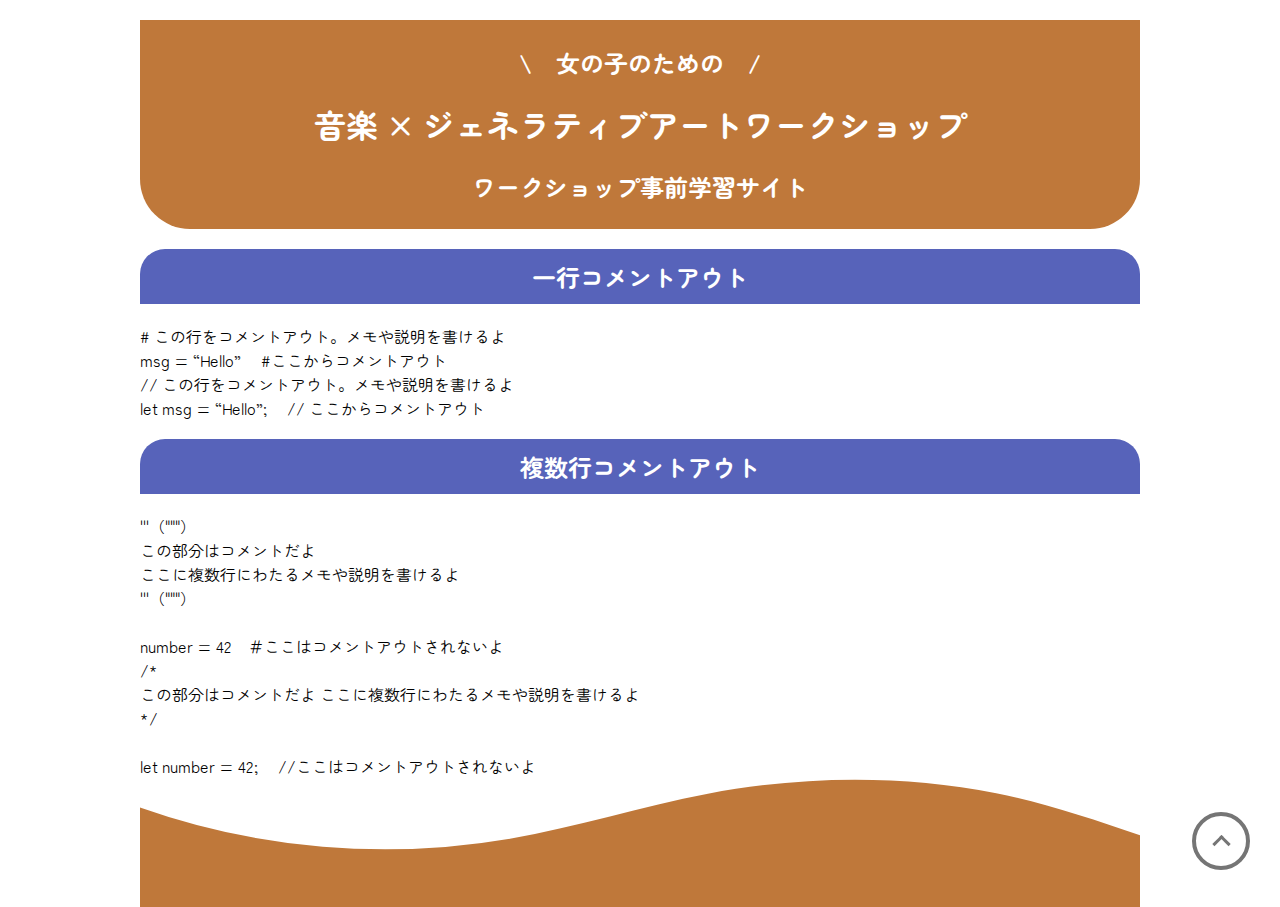
==== comment.html @ c45bb8ab "Add files via upload" ====
<!DOCTYPE html>
<html lang="ja">
  <head>
    <meta charset="UTF-8" />
    <meta name="viewport" content="width=device-width, initial-scale=1.0" />
    <link rel="stylesheet" type="text/css" href="style.css" />
    <link rel="stylesheet" type="text/css" href="compare.css" />
    <link rel="preconnect" href="https://fonts.googleapis.com" />
    <link rel="preconnect" href="https://fonts.gstatic.com" crossorigin />
    <link
      href="https://fonts.googleapis.com/css2?family=Zen+Maru+Gothic&display=swap"
      rel="stylesheet"
    />
    <title>コメントアウト</title>
  </head>

  <body>
    <a class="pagetop" href="#"><div class="pagetop__arrow"></div></a>
    <a class="backpage" href="index.html"
      ><div class="backpage__arrow"></div
    ></a>

    <header>
      <h2>\　女の子のための　/</h2>
      <h1>
        音楽 × ジェネラティブアート<span class="newline">ワークショップ</span>
      </h1>
      <h2>ワークショップ事前学習サイト</h2>
    </header>

    <h2 class="title">一行コメントアウト</h2>
    <div class="python">
      <span class="marker_yellow"
        ># この行をコメントアウト。メモや説明を書けるよ</span
      ><br />
      msg = “Hello”　
      <span class="marker_yellow">#ここからコメントアウト</span>
    </div>

    <div class="JavaScript">
      <span class="marker_yellow"
        >// この行をコメントアウト。メモや説明を書けるよ</span
      ><br />
      let msg = “Hello”;　<span class="marker_yellow">
        // ここからコメントアウト</span
      >
    </div>

    <h2 class="title">複数行コメントアウト</h2>
    <div class="python">
      <span class="marker_yellow">'''（"""）</span>
      <br />この部分はコメントだよ<br />ここに複数行にわたるメモや説明を書けるよ<br />
      <span class="marker_yellow">'''（"""）</span>
      <br /><br />number = 42　<span class="marker_yellow"
        >＃ここはコメントアウトされないよ</span
      >
    </div>

    <div class="JavaScript">
      <span class="marker_yellow">/*</span><br />
      この部分はコメントだよ ここに複数行にわたるメモや説明を書けるよ<br />
      <span class="marker_yellow">*/</span> <br /><br />let number = 42; 　<span
        class="marker_yellow"
        >//ここはコメントアウトされないよ</span
      >
    </div>

    <footer>
      <div class="wave">
        <svg
          data-name="Layer 1"
          xmlns="http://www.w3.org/2000/svg"
          viewBox="0 0 1200 120"
          preserveAspectRatio="none"
        >
          <path
            d="M985.66,92.83C906.67,72,823.78,31,743.84,14.19c-82.26-17.34-168.06-16.33-250.45.39-57.84,11.73-114,31.07-172,41.86A600.21,600.21,0,0,1,0,27.35V120H1200V95.8C1132.19,118.92,1055.71,111.31,985.66,92.83Z"
            class="shape-fill"
          ></path>
        </svg>
      </div>
    </footer>
  </body>
</html>
---- style.css ----
html {
  scroll-behavior: smooth;
}

/* ページトップへ戻るボタン */
.pagetop {
  height: 50px;
  width: 50px;
  position: fixed;
  right: 30px;
  bottom: 30px;
  background: #fff;
  border: solid 4px #757575;
  border-radius: 50%;
  display: flex;
  justify-content: center;
  align-items: center;
  z-index: 2;
}

.pagetop__arrow {
  height: 10px;
  width: 10px;
  border-top: 3px solid #757575;
  border-right: 3px solid #757575;
  transform: translateY(20%) rotate(-45deg);
}

/* ページ全体に関わるスタイル */
body {
  font-family: "Zen Maru Gothic", serif;
  font-weight: 400;
  font-style: normal;
  max-width: 1000px;
  margin: 0 auto;
  margin-top: 20px;
  padding: 0px;
  position: relative;
}

.moji {
  margin: 0 20px;
}

/* ヘッダー */
header {
  color: white;
  background-color: #bf783a;
  text-align: center;
  border-radius: 0 0 50px 50px;
  padding: 5px;
  /* background-color: rgb(63, 76, 176); */
}

/* メニュー、目次 */
nav {
  display: flex;
  flex-wrap: wrap;
  justify-content: center; /*中央揃えに変更*/
  margin: 2rem 0rem;
  gap: 15px; /* 間隔を追加 */
}

nav div {
  background-color: #bf783a;
  font-weight: bold;
  text-align: center;
  padding: 0.5em 1em;
  border-radius: 10px;
  box-sizing: border-box;
  width: 150px;
  height: 55px;
  display: flex;
  align-items: center;
  justify-content: center;
  scroll-behavior: smooth;
  transition: background-color 0.3s, color 0.3s; /* スムーズな反転効果のために追加 */
}

nav a {
  color: white;
  text-decoration: none;
  display: block;
  text-align: center;
  transition: color 0.3s; /* スムーズな反転効果のために追加 */
}

/* ホバー時に背景色と文字色を反転させる */
nav div:hover {
  background-color: white;
  border: solid 3px;
  border-color: #bf783a;
}

nav div:hover a {
  color: #bf783a;
}

/* JavaScriptとPythonの比較_メニューボタン */
.compare nav div:hover {
  background-color: white;
  border: solid 3px;
  border-color: #bf783a;
}

.compare nav div {
  background-color: #bf783a;
}

/* 各メニューのタイトル */
.title {
  /* background-color: rgb(86, 158, 186); */
  background-color: rgb(87, 99, 186);
  color: white;
  padding: 10px;
  text-align: center;
  border-radius: 25px 25px 0 0;
  /* display: inline-block; inline-blockに設定して幅を自動調整 */
  /* width: auto; 幅を自動調整 */
}

/* ワークショップの流れ */
.step {
  /* background-color: rgb(227, 227, 227); */
  border: solid 5px;
  border-color: rgb(87, 99, 186);
  border-radius: 25px;
  padding: 20px;
  margin-bottom: 30px;
  text-align: center;
  margin: 20 auto;
}

.step_title {
  background-color: rgb(86, 158, 186);
  color: white;
  font-weight: bold;
  border-radius: 15px;
  padding: 5px 20px;
  display: inline-block;
  margin-top: 8px;
  margin-bottom: 10px;
}

.step h3 {
  text-align: center;
  font-size: 20px;
  color: rgb(87, 99, 186);
  font-weight: bold;
  margin-bottom: 0;
}

.step p:first-child {
  margin-top: 0;
}

/* 詳細と日程 */
.schedule {
  padding: 20px;
  border: solid 5px;
  border-color: #bf783a;
  border-radius: 25px;
  margin-bottom: 30px;
  /* background-color: rgb(227, 227, 227); */
}

.schedule h3 {
  text-align: center;
  font-size: 20px;
  color: #bf783a;
  font-weight: bold;
}

/* p5.jsについて */
.about {
  padding: 20px;
  border: solid 5px;
  border-color: rgb(87, 99, 186);
  border-radius: 25px;
}

.about h3 {
  color: rgb(87, 99, 186);
  font-size: 20px;
  font-weight: bold;
}

/* 綺麗に改行するためのもの */
.p_indent {
  text-indent: -3em;
  padding-left: 3em;
}

/* ヘッダー部分のタイトル改行 */
.newline {
  display: inline-block;
}

h3 {
  text-align: center;
}

.font_space {
  line-height: 2;
}

/* 見出しにマーカー付ける */
.marker {
  background: linear-gradient(transparent 45%, #fcf69f 45%);
  /* background-color: #fcf69f; */
  /* font-size: 20px; */
  font-weight: bold;
}

/* オレンジボタンの長いver */
.long_ver {
  width: 500px;
  margin: auto;
}

footer {
  position: relative;
  width: 100%;
}

/* フッター部分の波模様 */
.wave {
  position: relative;
  width: 100%;
  overflow: hidden;
  line-height: 0;
}

.wave svg {
  position: relative;
  display: block;
  width: calc(138% + 1.3px);
  height: 129px;
}

.wave .shape-fill {
  fill: #bf783a;
}

/* 端末サイズに応じたレイアウトの変更 */
@media (min-width: 1000px) {
  nav {
    justify-content: flex-start; /* 固定幅なので中央揃え解除 */
  }
  nav div {
    flex: 0 0 auto; /* 固定幅でフレックスボックスの影響を受けないようにする */
  }
}

@media (max-width: 999px) and (min-width: 600px) {
  nav {
    justify-content: center; /* 画面サイズに応じて中央揃えに戻す */
  }
  nav div {
    flex: 0 0 calc(33.33% - 15px); /* 横3 */
  }

  nav .long_ver {
    width: 800px;
    margin: auto;
    font-size: 16px; /* フォントサイズを小さくする */
  }

  nav .long_ver a {
    white-space: nowrap; /* 改行を防ぐ */
  }
}

@media (max-width: 599px) {
  nav div {
    flex: 0 0 calc(50% - 15px); /* 横2 */
  }

  nav .long_ver {
    width: 700px;
    margin: auto;
    font-size: 14px;
  }

  nav .long_ver a {
    white-space: nowrap; /* 改行を防ぐ */
  }

  h1 {
    font-size: 20px;
  }

  h2 {
    font-size: 18px;
  }

  h3 {
    font-size: 16px;
  }

  .marker {
    font-size: 15px;
  }
}
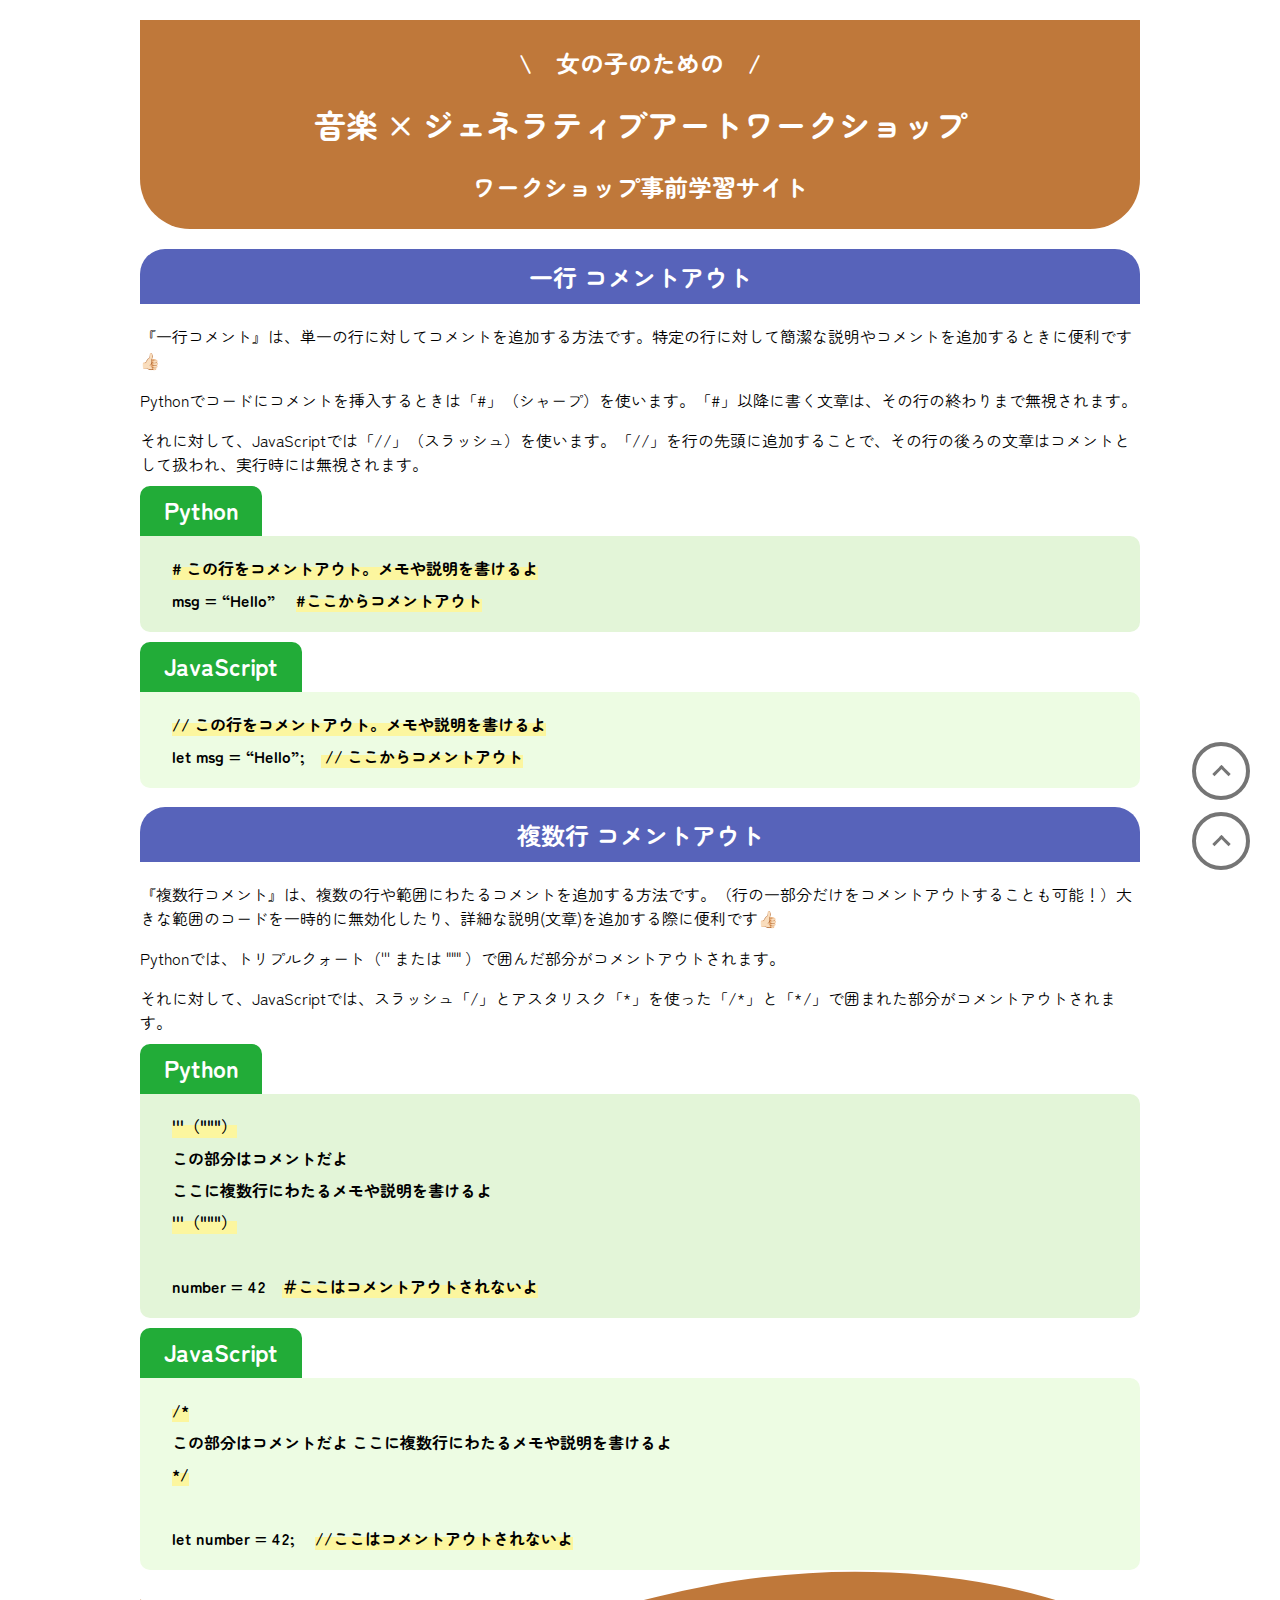
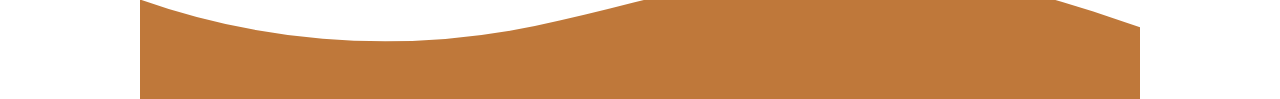
==== commit 3be06ab6: "Update comment.html" ====
--- a/comment.html
+++ b/comment.html
@@ -28,7 +28,19 @@
       <h2>ワークショップ事前学習サイト</h2>
     </header>
 
-    <h2 class="title">一行コメントアウト</h2>
+    <h2 class="title">一行 コメントアウト</h2>
+
+    <div class="point">
+      <p>
+        <span class="marker_blue"
+        >『一行コメント』</span>は、単一の行に対してコメントを追加する方法です。特定の行に対して簡潔な説明やコメントを追加するときに便利です👍🏻</p>
+       <p> Pythonでコードにコメントを挿入するときは<span class="marker_blue"
+        >「#」（シャープ）</span>を使います。「#」以降に書く文章は、その行の終わりまで無視されます。</p>
+        <p>それに対して、JavaScriptでは<span class="marker_blue"
+          >「//」（スラッシュ）</span>を使います。「//」を行の先頭に追加することで、その行の後ろの文章はコメントとして扱われ、実行時には無視されます。</p>
+      </p>
+    </div>
+
     <div class="python">
       <span class="marker_yellow"
         ># この行をコメントアウト。メモや説明を書けるよ</span
@@ -46,7 +58,19 @@
       >
     </div>
 
-    <h2 class="title">複数行コメントアウト</h2>
+    <h2 class="title">複数行 コメントアウト</h2>
+
+    <div class="point">
+      <p>
+        <span class="marker_blue"
+        >『複数行コメント』</span>は、複数の行や範囲にわたるコメントを追加する方法です。（行の一部分だけをコメントアウトすることも可能！）大きな範囲のコードを一時的に無効化したり、詳細な説明(文章)を追加する際に便利です👍🏻</p>
+       <p> Pythonでは、<span class="marker_blue"
+        >トリプルクォート（''' または """ ）</span>で囲んだ部分がコメントアウトされます。</p>
+        <p>それに対して、JavaScriptでは、スラッシュ「/」とアスタリスク「*」を使った<span class="marker_blue"
+          >「/*」と「*/」</span>で囲まれた部分がコメントアウトされます。</p>
+      </p>
+    </div>
+
     <div class="python">
       <span class="marker_yellow">'''（"""）</span>
       <br />この部分はコメントだよ<br />ここに複数行にわたるメモや説明を書けるよ<br />
--- a/style.css
+++ b/style.css
@@ -144,7 +144,7 @@
 
 .step h3 {
   text-align: center;
-  font-size: 20px;
+  font-size: 18px;
   color: rgb(87, 99, 186);
   font-weight: bold;
   margin-bottom: 0;
@@ -166,7 +166,7 @@
 
 .schedule h3 {
   text-align: center;
-  font-size: 20px;
+  font-size: 18px;
   color: #bf783a;
   font-weight: bold;
 }
@@ -177,11 +177,12 @@
   border: solid 5px;
   border-color: rgb(87, 99, 186);
   border-radius: 25px;
+  margin-bottom: 30px;
 }
 
 .about h3 {
   color: rgb(87, 99, 186);
-  font-size: 20px;
+  font-size: 18px;
   font-weight: bold;
 }
 
--- a/compare.css
+++ b/compare.css
@@ -0,0 +1,88 @@
+/* ページトップへ戻るボタン */
+.backpage {
+  height: 50px;
+  width: 50px;
+  position: fixed;
+  right: 30px;
+  bottom: 100px;
+  background: #fff;
+  border: solid 4px #757575;
+  border-radius: 50%;
+  display: flex;
+  justify-content: center;
+  align-items: center;
+  z-index: 2;
+}
+
+.backpage__arrow {
+  height: 10px;
+  width: 10px;
+  border-top: 3px solid #757575;
+  border-right: 3px solid #757575;
+  transform: translateY(20%) rotate(-45deg);
+}
+
+/* pythonのスタイル */
+.python {
+  position: relative;
+  padding: 1rem 2rem;
+  font-weight: bold;
+  color: block;
+  border-radius: 0 10px 10px 10px;
+  background: #e3f5d8;
+  margin-top: 60px;
+  line-height: 2;
+}
+
+.python:before {
+  font-size: 20px;
+  font-size: 1.5rem;
+  font-weight: bold;
+  position: absolute;
+  top: -50px;
+  left: 0;
+  height: 50px;
+  padding: 0 1em;
+  content: "\Python";
+  color: #fff;
+  border-radius: 10px 10px 0 0;
+  background: #22ac38;
+}
+
+/* JavaScriptのスタイル */
+.JavaScript {
+  position: relative;
+  padding: 1rem 2rem;
+  font-weight: bold;
+  color: block;
+  border-radius: 0 10px 10px 10px;
+  background: #edfce3;
+  margin-top: 60px;
+  line-height: 2;
+}
+
+.JavaScript:before {
+  font-size: 20px;
+  font-size: 1.5rem;
+  font-weight: bold;
+  position: absolute;
+  top: -50px;
+  left: 0;
+  height: 50px;
+  padding: 0 1em;
+  content: "\JavaScript";
+  color: #fff;
+  border-radius: 10px 10px 0 0;
+  background: #22ac38;
+}
+
+/* 文字の色を変える */
+.moji_red {
+  color: #f93333;
+  /* font-weight: bold; */
+}
+
+/* マーカーを引く */
+.marker_yellow {
+  background: linear-gradient(transparent 45%, #fcf69f 45%);
+}
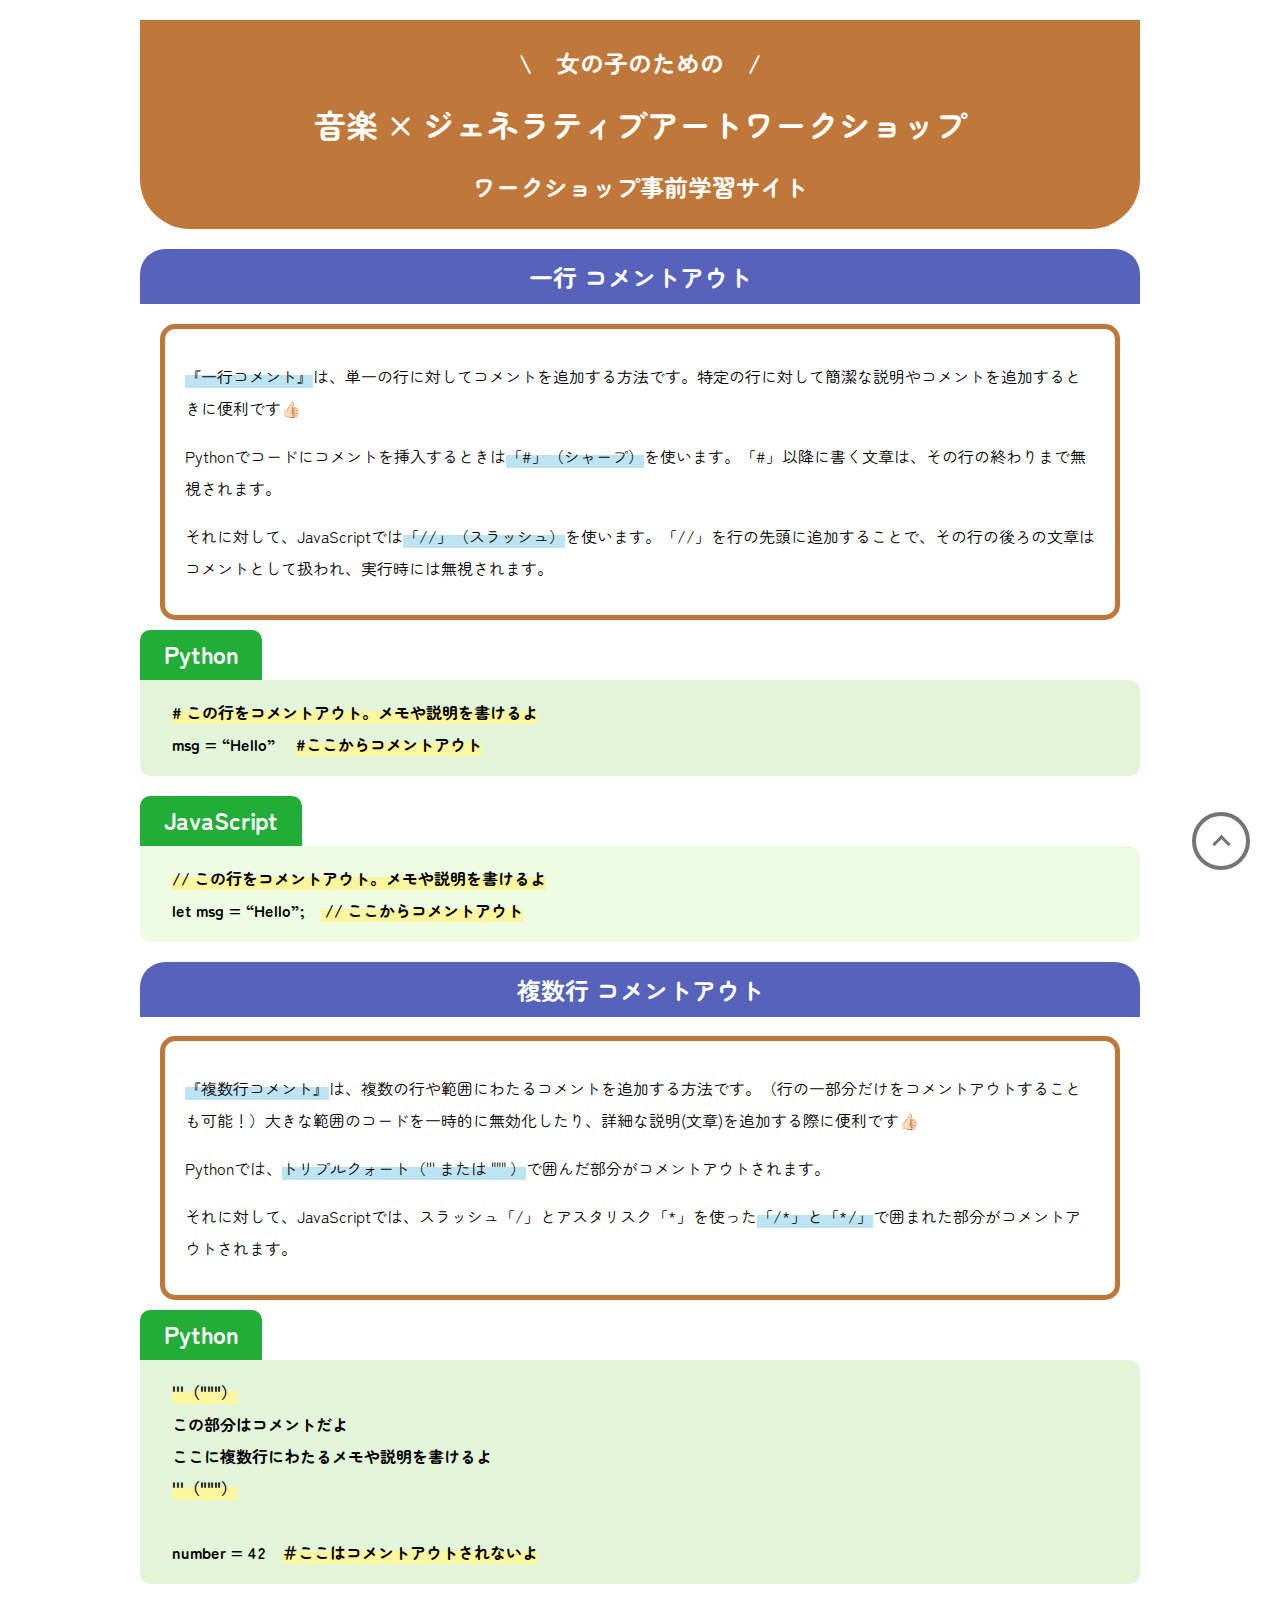
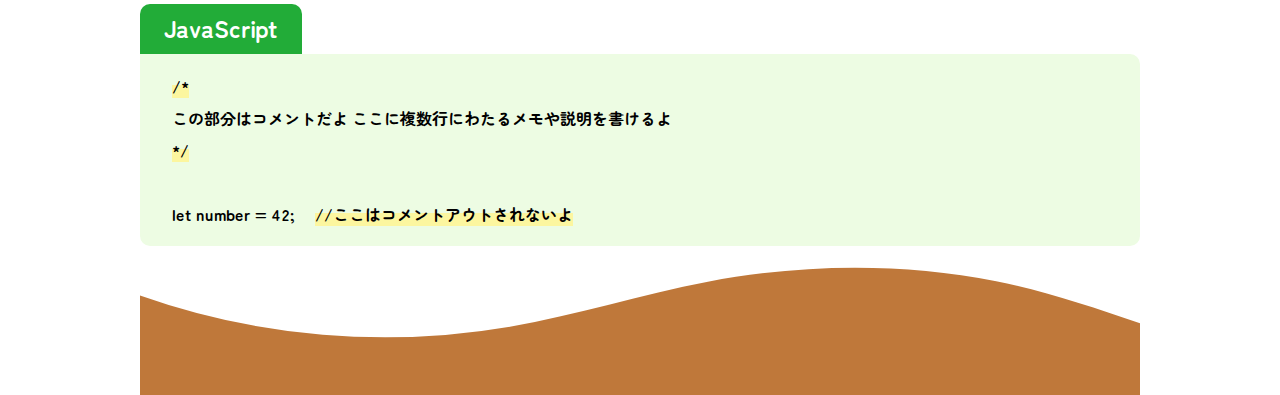
==== commit 30c02415: "Update comment.html" ====
--- a/comment.html
+++ b/comment.html
@@ -16,9 +16,7 @@
 
   <body>
     <a class="pagetop" href="#"><div class="pagetop__arrow"></div></a>
-    <a class="backpage" href="index.html"
-      ><div class="backpage__arrow"></div
-    ></a>
+  
 
     <header>
       <h2>\　女の子のための　/</h2>
--- a/style.css
+++ b/style.css
@@ -132,26 +132,35 @@
 }
 
 .step_title {
-  background-color: rgb(86, 158, 186);
+  background-color: rgb(87, 99, 186);
   color: white;
   font-weight: bold;
-  border-radius: 15px;
+  border-radius: 25px;
   padding: 5px 20px;
   display: inline-block;
   margin-top: 8px;
   margin-bottom: 10px;
+  /* background-color: rgb(86, 158, 186); */
 }
 
 .step h3 {
   text-align: center;
-  font-size: 18px;
+  font-size: 24px;
   color: rgb(87, 99, 186);
   font-weight: bold;
   margin-bottom: 0;
+}
+
+h3 {
+  font-size: 24px;
 }
 
 .step p:first-child {
   margin-top: 0;
+}
+
+.center {
+  text-align: center;
 }
 
 /* 詳細と日程 */
@@ -166,7 +175,7 @@
 
 .schedule h3 {
   text-align: center;
-  font-size: 18px;
+  font-size: 22px;
   color: #bf783a;
   font-weight: bold;
 }
@@ -182,8 +191,12 @@
 
 .about h3 {
   color: rgb(87, 99, 186);
-  font-size: 18px;
-  font-weight: bold;
+  font-size: 22px;
+  font-weight: bold;
+}
+
+.font_p {
+  margin-top: 0;
 }
 
 /* 綺麗に改行するためのもの */
@@ -296,10 +309,35 @@
   }
 
   h3 {
+    font-size: 18px;
+  }
+
+  h3 span {
+    display: block;
+  }
+
+  .break-point::after {
+    content: "";
+    display: block;
+  }
+
+  .schedule h3 {
     font-size: 16px;
   }
 
+  .about h3 {
+    font-size: 16px;
+  }
+
+  .font_p {
+    font-size: 14px;
+  }
+
+  p {
+    font-size: 14px;
+  }
+
   .marker {
-    font-size: 15px;
-  }
-}
+    font-size: 14px;
+  }
+}
--- a/compare.css
+++ b/compare.css
@@ -32,6 +32,7 @@
   background: #e3f5d8;
   margin-top: 60px;
   line-height: 2;
+  margin-bottom: 70px;
 }
 
 .python:before {
@@ -59,6 +60,7 @@
   background: #edfce3;
   margin-top: 60px;
   line-height: 2;
+  margin-bottom: 20px;
 }
 
 .JavaScript:before {
@@ -86,3 +88,53 @@
 .marker_yellow {
   background: linear-gradient(transparent 45%, #fcf69f 45%);
 }
+
+/* マーカーを引く */
+.marker_blue {
+  background: linear-gradient(transparent 45%, rgb(189, 228, 243) 45%);
+}
+
+/* ポイント説明のスタイル */
+.point {
+  line-height: 2;
+  padding: 15px 20px;
+  border: solid 5px;
+  border-color: #bf783a;
+  border-radius: 15px;
+  margin-bottom: 70px;
+  margin: 0 20px;
+}
+
+@media (max-width: 599px) {
+  p {
+    font-size: 14px;
+  }
+
+  div {
+    font-size: 12px;
+  }
+
+  /* pythonのスタイル */
+  .python {
+    padding: 1rem 1rem;
+  }
+
+  .python:before {
+    font-size: 20px;
+    font-size: 1.2rem;
+    top: -40px;
+    height: 40px;
+  }
+
+  /* JavaScriptのスタイル */
+  .JavaScript {
+    padding: 1rem 1rem;
+  }
+
+  .JavaScript:before {
+    font-size: 20px;
+    font-size: 1.2rem;
+    top: -40px;
+    height: 40px;
+  }
+}
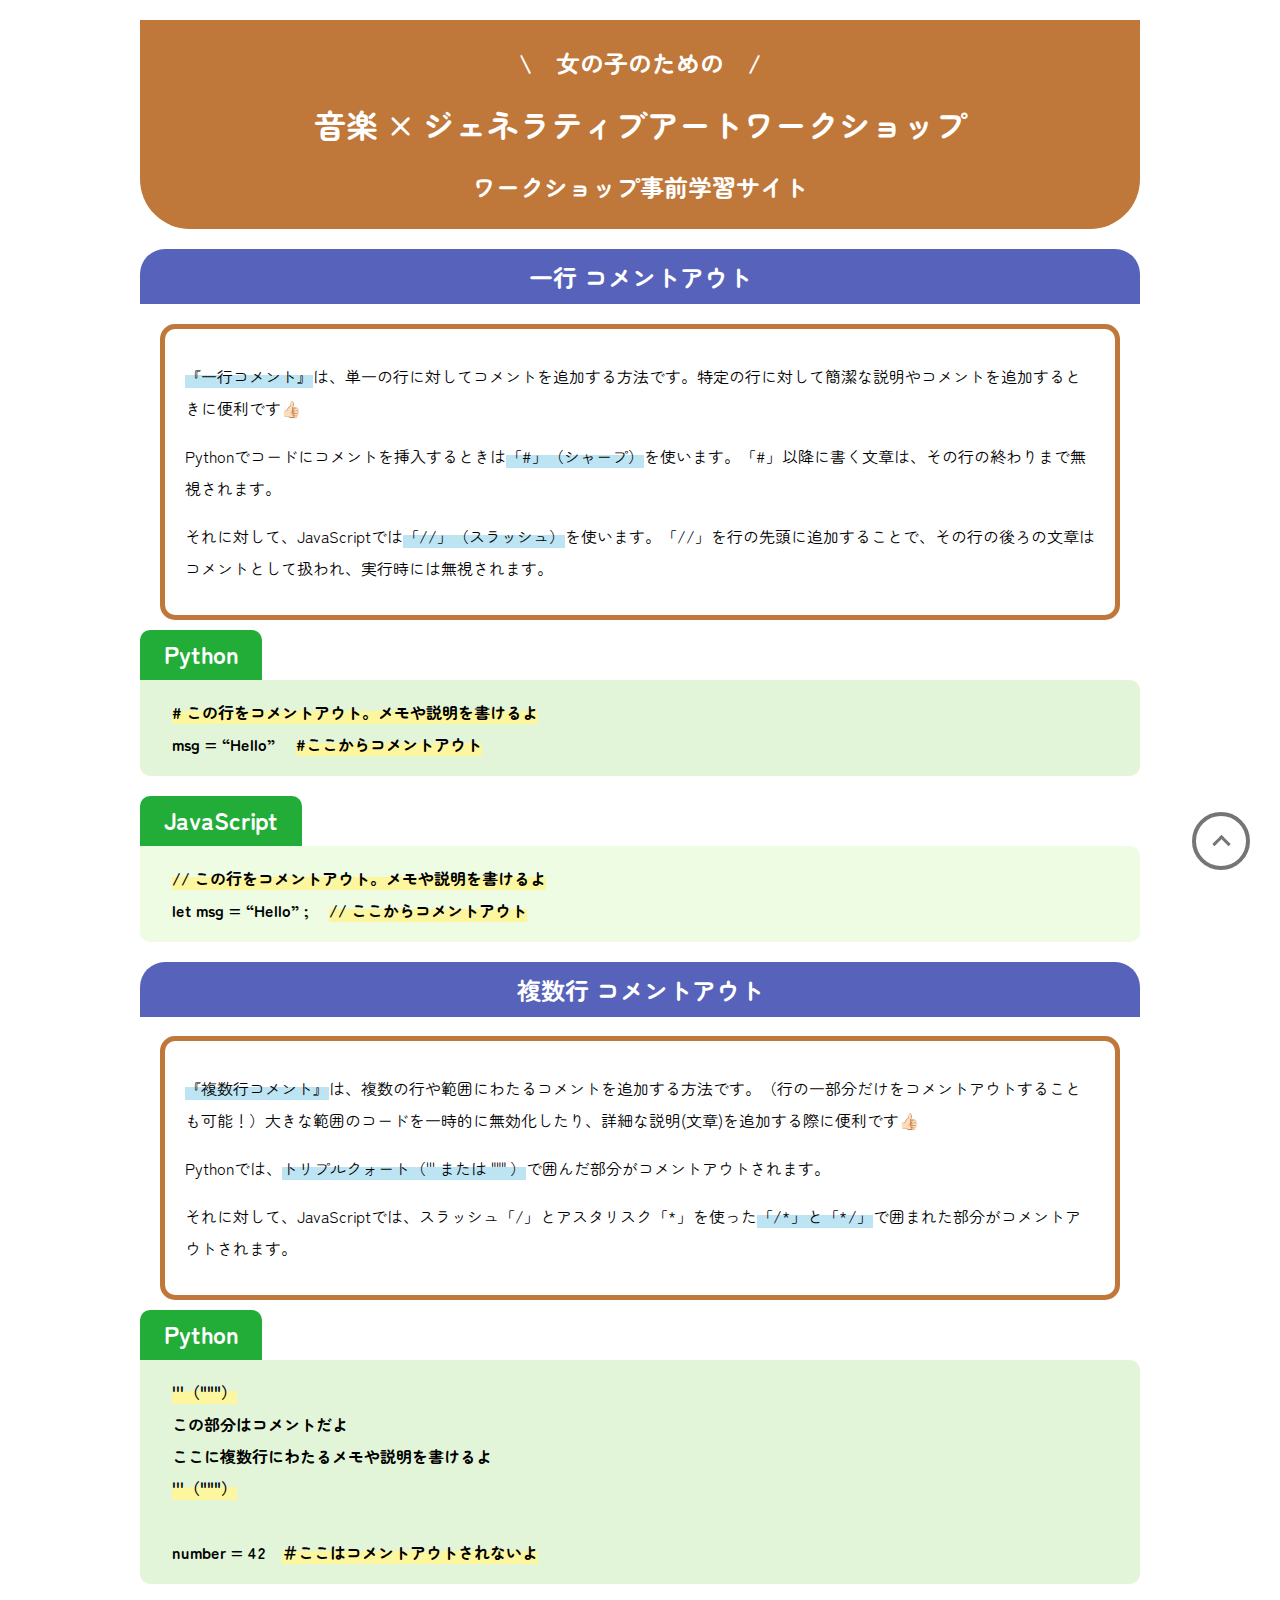
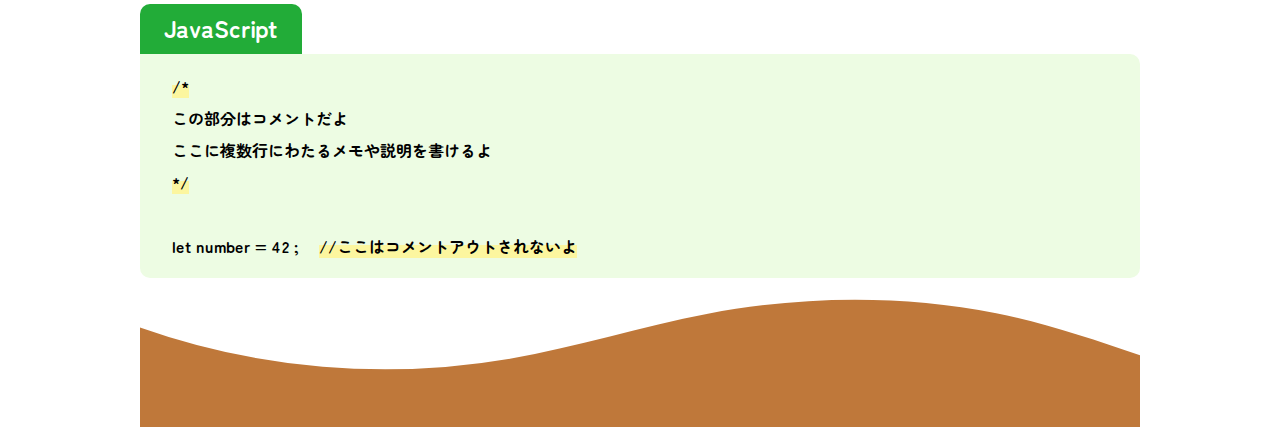
==== commit 661beada: "Update comment.html" ====
--- a/comment.html
+++ b/comment.html
@@ -39,22 +39,24 @@
       </p>
     </div>
 
-    <div class="python">
-      <span class="marker_yellow"
-        ># この行をコメントアウト。メモや説明を書けるよ</span
-      ><br />
-      msg = “Hello”　
-      <span class="marker_yellow">#ここからコメントアウト</span>
+    <div class="container">
+      <div class="python">
+          <span class="marker_yellow">
+              # この行をコメントアウト。メモや説明を書けるよ
+          </span><br />
+          msg = “Hello”　
+          <span class="marker_yellow">#ここからコメントアウト</span>
+      </div>
+  
+      <div class="JavaScript">
+          <span class="marker_yellow">
+              // この行をコメントアウト。メモや説明を書けるよ
+          </span><br />
+          let msg = “Hello” ;
+          　<span class="marker_yellow">// ここからコメントアウト</span>
+      </div>
     </div>
-
-    <div class="JavaScript">
-      <span class="marker_yellow"
-        >// この行をコメントアウト。メモや説明を書けるよ</span
-      ><br />
-      let msg = “Hello”;　<span class="marker_yellow">
-        // ここからコメントアウト</span
-      >
-    </div>
+  
 
     <h2 class="title">複数行 コメントアウト</h2>
 
@@ -69,23 +71,25 @@
       </p>
     </div>
 
-    <div class="python">
-      <span class="marker_yellow">'''（"""）</span>
-      <br />この部分はコメントだよ<br />ここに複数行にわたるメモや説明を書けるよ<br />
-      <span class="marker_yellow">'''（"""）</span>
-      <br /><br />number = 42　<span class="marker_yellow"
-        >＃ここはコメントアウトされないよ</span
-      >
-    </div>
+    <div class="container">
+     <div class="python">
+       <span class="marker_yellow">'''（"""）</span>
+       <br />この部分はコメントだよ<br />ここに複数行にわたるメモや説明を書けるよ<br />
+       <span class="marker_yellow">'''（"""）</span>
+       <br /><br />number = 42　<span class="marker_yellow"
+         >＃ここはコメントアウトされないよ</span
+       >
+     </div>
 
-    <div class="JavaScript">
-      <span class="marker_yellow">/*</span><br />
-      この部分はコメントだよ ここに複数行にわたるメモや説明を書けるよ<br />
-      <span class="marker_yellow">*/</span> <br /><br />let number = 42; 　<span
-        class="marker_yellow"
-        >//ここはコメントアウトされないよ</span
-      >
-    </div>
+     <div class="JavaScript">
+       <span class="marker_yellow">/*</span><br />
+       この部分はコメントだよ<br />ここに複数行にわたるメモや説明を書けるよ<br />
+       <span class="marker_yellow">*/</span> <br /><br />let number = 42 ; 　<span
+         class="marker_yellow"
+         >//ここはコメントアウトされないよ</span
+       >
+     </div>
+   </div>
 
     <footer>
       <div class="wave">
--- a/style.css
+++ b/style.css
@@ -232,9 +232,27 @@
   margin: auto;
 }
 
+/* その他の情報 部分 */
+.step_title2 {
+  background-color: rgb(86, 158, 186);
+  color: white;
+  font-size: 18px;
+  font-weight: bold;
+  border-radius: 25px;
+  padding: 5px 20px;
+  display: inline-block;
+  margin-top: 8px;
+  margin-bottom: 10px;
+  /* background-color: rgb(86, 158, 186); */
+}
+
 footer {
   position: relative;
   width: 100%;
+}
+
+.foot {
+  text-align: right;
 }
 
 /* フッター部分の波模様 */
@@ -340,4 +358,8 @@
   .marker {
     font-size: 14px;
   }
-}
+
+  .step_title2 {
+    font-size: 14px;
+  }
+}
--- a/compare.css
+++ b/compare.css
@@ -1,27 +1,3 @@
-/* ページトップへ戻るボタン */
-.backpage {
-  height: 50px;
-  width: 50px;
-  position: fixed;
-  right: 30px;
-  bottom: 100px;
-  background: #fff;
-  border: solid 4px #757575;
-  border-radius: 50%;
-  display: flex;
-  justify-content: center;
-  align-items: center;
-  z-index: 2;
-}
-
-.backpage__arrow {
-  height: 10px;
-  width: 10px;
-  border-top: 3px solid #757575;
-  border-right: 3px solid #757575;
-  transform: translateY(20%) rotate(-45deg);
-}
-
 /* pythonのスタイル */
 .python {
   position: relative;
@@ -84,14 +60,24 @@
   /* font-weight: bold; */
 }
 
-/* マーカーを引く */
+/* 黄色マーカーを引く */
 .marker_yellow {
   background: linear-gradient(transparent 45%, #fcf69f 45%);
 }
 
-/* マーカーを引く */
+/* 青色マーカーを引く */
 .marker_blue {
   background: linear-gradient(transparent 45%, rgb(189, 228, 243) 45%);
+}
+
+/* 赤色マーカーを引く */
+.marker_red {
+  background: linear-gradient(transparent 45%, rgb(243, 194, 189) 45%);
+}
+
+/* 緑色マーカーを引く */
+.marker_green {
+  background: linear-gradient(transparent 45%, rgb(189, 243, 220) 45%);
 }
 
 /* ポイント説明のスタイル */
